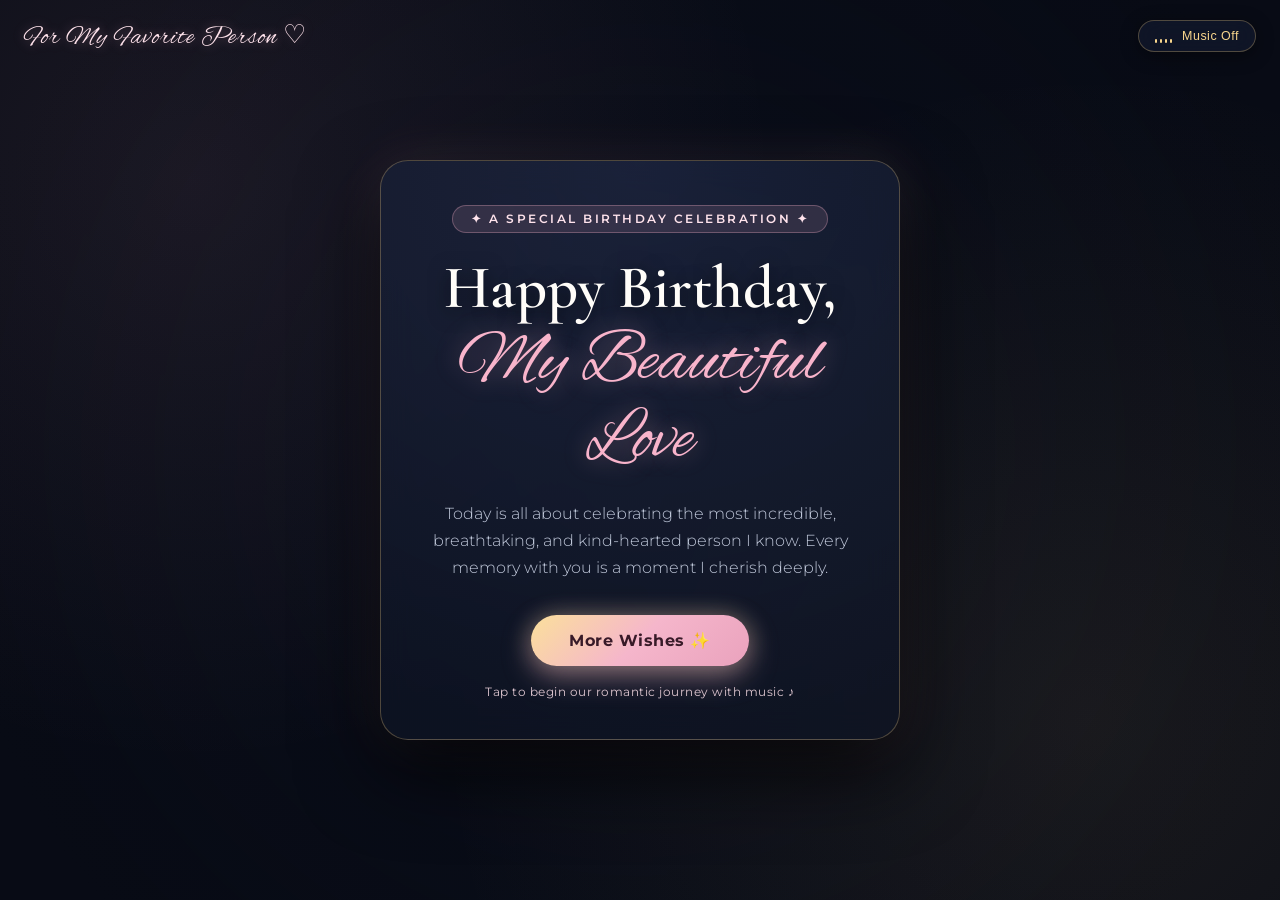
==== birthday_wishes_with_your_song.html @ e253867d "Romantic Birthday Surprise Website" ====
<!DOCTYPE html>
<html lang="en">
<head>
  <meta charset="utf-8">
  <meta name="viewport" content="width=device-width, initial-scale=1, viewport-fit=cover, maximum-scale=1">
  <meta name="theme-color" content="#080B15">
  <meta name="apple-mobile-web-app-capable" content="yes">
  <meta name="apple-mobile-web-app-status-bar-style" content="black-translucent">
  <title>Happy Birthday, My Love · A Romantic Celebration</title>
  <style>
/* ==========================================================================
   ROMANTIC CINEMATIC BIRTHDAY EXPERIENCE
   Theme: Midnight Navy, Soft Blush Pink, Warm Champagne Gold, Creamy White
   ========================================================================== */

@import url('https://fonts.googleapis.com/css2?family=Alex+Brush&family=Cormorant+Garamond:ital,wght@0,400;0,600;0,700;1,400;1,600&family=Montserrat:wght@300;400;500;600;700&display=swap');

:root {
  --midnight-deep: #080B15;
  --midnight-base: #0E1424;
  --midnight-card: #151D33;
  --midnight-glass: rgba(18, 26, 47, 0.72);
  --blush-light: #FFE3EC;
  --blush-base: #F8B4CB;
  --blush-deep: #D47A9A;
  --gold-warm: #F7D58C;
  --gold-champagne: #E6C27A;
  --gold-glow: rgba(247, 213, 140, 0.35);
  --cream-white: #FFFDF9;
  --cream-soft: #F5EFEB;
  --text-muted: #C0C8DA;
  --shadow-cinema: 0 25px 60px rgba(0, 0, 0, 0.75), 0 0 40px rgba(248, 180, 203, 0.15);
  --border-gold: 1px solid rgba(230, 194, 122, 0.3);
  --border-glass: 1px solid rgba(255, 255, 255, 0.14);
}

* {
  box-sizing: border-box;
  margin: 0;
  padding: 0;
  -webkit-tap-highlight-color: transparent;
}

html, body {
  width: 100%;
  height: 100%;
  overflow-x: hidden;
  background-color: var(--midnight-deep);
  color: var(--cream-white);
  font-family: 'Montserrat', -apple-system, BlinkMacSystemFont, "Segoe UI", Roboto, sans-serif;
  user-select: none;
  -webkit-font-smoothing: antialiased;
}

/* Background Canvas for Starbursts and Bokeh */
#ambientCanvas {
  position: fixed;
  inset: 0;
  width: 100vw;
  height: 100vh;
  pointer-events: none;
  z-index: 1;
}

/* Ambient Radial Lighting */
.ambient-glow {
  position: fixed;
  inset: 0;
  pointer-events: none;
  z-index: 2;
  background: 
    radial-gradient(circle at 15% 20%, rgba(248, 180, 203, 0.08) 0%, transparent 45%),
    radial-gradient(circle at 85% 80%, rgba(230, 194, 122, 0.08) 0%, transparent 50%),
    radial-gradient(circle at 50% 50%, rgba(14, 20, 36, 0.4) 0%, var(--midnight-deep) 90%);
}

/* Main Container */
.app-container {
  position: relative;
  width: 100%;
  height: 100svh;
  min-height: 100svh;
  z-index: 5;
  display: flex;
  flex-direction: column;
  overflow: hidden;
}

/* Top Navigation / Status Header */
.top-header {
  position: absolute;
  top: 0;
  left: 0;
  right: 0;
  padding: 18px 24px;
  display: flex;
  justify-content: space-between;
  align-items: center;
  z-index: 30;
  pointer-events: auto;
}

.brand-kicker {
  font-family: 'Alex Brush', cursive;
  font-size: 1.65rem;
  color: var(--blush-light);
  letter-spacing: 1px;
  text-shadow: 0 0 12px rgba(248, 180, 203, 0.4);
}

/* Music Control Button */
.music-toggle-btn {
  display: flex;
  align-items: center;
  gap: 10px;
  padding: 8px 16px;
  border-radius: 999px;
  background: var(--midnight-glass);
  backdrop-filter: blur(12px);
  -webkit-backdrop-filter: blur(12px);
  border: var(--border-gold);
  color: var(--gold-warm);
  font-size: 0.78rem;
  font-weight: 500;
  letter-spacing: 0.5px;
  cursor: pointer;
  box-shadow: 0 4px 18px rgba(0, 0, 0, 0.4);
  transition: all 0.3s cubic-bezier(0.16, 1, 0.3, 1);
}

.music-toggle-btn:hover {
  transform: translateY(-2px);
  box-shadow: 0 6px 24px rgba(247, 213, 140, 0.25);
  background: rgba(26, 36, 64, 0.85);
}

.sound-bars {
  display: flex;
  align-items: flex-end;
  gap: 2.5px;
  height: 14px;
}

.sound-bar {
  width: 2.5px;
  height: 4px;
  background: var(--gold-warm);
  border-radius: 2px;
  transition: height 0.2s ease;
}

.sound-bars.playing .sound-bar:nth-child(1) { animation: wave 1s infinite ease-in-out; }
.sound-bars.playing .sound-bar:nth-child(2) { animation: wave 0.8s infinite ease-in-out 0.2s; }
.sound-bars.playing .sound-bar:nth-child(3) { animation: wave 1.1s infinite ease-in-out 0.4s; }
.sound-bars.playing .sound-bar:nth-child(4) { animation: wave 0.9s infinite ease-in-out 0.1s; }

@keyframes wave {
  0%, 100% { height: 4px; }
  50% { height: 14px; }
}

/* ==========================================================================
   VIEW SCREENS: Welcome, Cinema, Finale
   ========================================================================== */

.view-section {
  position: absolute;
  inset: 0;
  width: 100%;
  height: 100%;
  opacity: 0;
  visibility: hidden;
  pointer-events: none;
  transition: opacity 0.8s cubic-bezier(0.4, 0, 0.2, 1), visibility 0.8s;
  display: flex;
  flex-direction: column;
  justify-content: center;
  align-items: center;
}

.view-section.active {
  opacity: 1;
  visibility: visible;
  pointer-events: auto;
}

/* ==========================================================================
   SCREEN 1: WELCOME SCREEN
   ========================================================================== */
#welcomeScreen {
  padding: 30px 20px;
  text-align: center;
}

.welcome-card {
  position: relative;
  max-width: 520px;
  width: 90%;
  padding: 44px 32px 40px;
  border-radius: 28px;
  background: radial-gradient(120% 100% at 50% 0%, rgba(35, 46, 78, 0.6) 0%, rgba(14, 20, 36, 0.8) 100%);
  backdrop-filter: blur(16px);
  -webkit-backdrop-filter: blur(16px);
  border: var(--border-gold);
  box-shadow: 0 30px 80px rgba(0, 0, 0, 0.8), 0 0 50px rgba(248, 180, 203, 0.12);
  animation: cardEntrance 1.2s cubic-bezier(0.16, 1, 0.3, 1) both;
}

@keyframes cardEntrance {
  from {
    opacity: 0;
    transform: translateY(30px) scale(0.96);
  }
  to {
    opacity: 1;
    transform: translateY(0) scale(1);
  }
}

.welcome-badge {
  display: inline-block;
  padding: 6px 18px;
  border-radius: 999px;
  background: rgba(248, 180, 203, 0.12);
  border: 1px solid rgba(248, 180, 203, 0.3);
  font-size: 0.72rem;
  letter-spacing: 2.5px;
  text-transform: uppercase;
  color: var(--blush-light);
  font-weight: 600;
  margin-bottom: 22px;
}

.welcome-title {
  font-family: 'Cormorant Garamond', serif;
  font-size: clamp(2.6rem, 7vw, 3.8rem);
  font-weight: 600;
  line-height: 1.08;
  color: var(--cream-white);
  margin-bottom: 18px;
  text-shadow: 0 4px 20px rgba(0, 0, 0, 0.6);
}

.welcome-title span.script {
  display: block;
  font-family: 'Alex Brush', cursive;
  font-size: clamp(3rem, 9vw, 4.5rem);
  color: var(--blush-base);
  font-weight: 400;
  margin-top: 6px;
  text-shadow: 0 0 25px rgba(248, 180, 203, 0.4);
}

.welcome-text {
  font-size: 1rem;
  line-height: 1.7;
  color: var(--text-muted);
  margin-bottom: 34px;
  font-weight: 300;
  max-width: 44ch;
  margin-left: auto;
  margin-right: auto;
}

/* Primary CTA Button */
.btn-primary-glow {
  position: relative;
  display: inline-flex;
  align-items: center;
  justify-content: center;
  gap: 12px;
  padding: 16px 38px;
  border-radius: 999px;
  background: linear-gradient(135deg, #FBE09B 0%, #F5B6CB 50%, #EAA2BD 100%);
  color: #381A28;
  font-family: 'Montserrat', sans-serif;
  font-size: 1rem;
  font-weight: 700;
  letter-spacing: 0.5px;
  border: none;
  cursor: pointer;
  box-shadow: 0 10px 30px rgba(245, 182, 203, 0.4), 0 0 25px rgba(251, 224, 155, 0.3);
  transition: all 0.35s cubic-bezier(0.16, 1, 0.3, 1);
  overflow: hidden;
}

.btn-primary-glow:before {
  content: '';
  position: absolute;
  top: 0;
  left: -100%;
  width: 100%;
  height: 100%;
  background: linear-gradient(90deg, transparent, rgba(255, 255, 255, 0.5), transparent);
  transition: left 0.7s ease;
}

.btn-primary-glow:hover {
  transform: translateY(-3px) scale(1.02);
  box-shadow: 0 15px 40px rgba(245, 182, 203, 0.6), 0 0 35px rgba(251, 224, 155, 0.5);
}

.btn-primary-glow:hover:before {
  left: 100%;
}

.btn-primary-glow:active {
  transform: translateY(0) scale(0.98);
}

.welcome-note {
  font-size: 0.78rem;
  color: var(--blush-light);
  margin-top: 18px;
  opacity: 0.85;
  letter-spacing: 0.5px;
}

/* ==========================================================================
   SCREEN 2: CINEMATIC HORIZONTAL GALLERY
   ========================================================================== */
#cinemaScreen {
  padding: 68px 16px 20px;
  justify-content: space-between;
}

/* Progress Bar at Top of Cinema View */
.cinema-progress-container {
  width: 100%;
  max-width: 860px;
  display: flex;
  align-items: center;
  gap: 6px;
  margin-bottom: 12px;
}

.progress-segment {
  flex: 1;
  height: 3.5px;
  background: rgba(255, 255, 255, 0.16);
  border-radius: 4px;
  overflow: hidden;
  position: relative;
  cursor: pointer;
}

.progress-segment-fill {
  position: absolute;
  top: 0;
  left: 0;
  height: 100%;
  width: 0%;
  background: linear-gradient(90deg, var(--gold-champagne), var(--blush-base));
  border-radius: 4px;
  box-shadow: 0 0 8px var(--gold-warm);
  transition: width 0.1s linear;
}

.progress-segment.completed .progress-segment-fill {
  width: 100% !important;
}

/* Cinema Frame: Horizontal Widescreen Layout */
.cinema-viewport {
  position: relative;
  width: 100%;
  max-width: 920px;
  aspect-ratio: 16 / 9;
  max-height: 52vh;
  border-radius: 20px;
  overflow: hidden;
  background: #000;
  border: 1px solid rgba(247, 213, 140, 0.28);
  box-shadow: var(--shadow-cinema);
  display: flex;
  align-items: center;
  justify-content: center;
}

/* Ambient Blurred Glow Backdrop (from current photo) */
.cinema-ambient-bg {
  position: absolute;
  inset: -15%;
  width: 130%;
  height: 130%;
  background-size: cover;
  background-position: center;
  filter: blur(32px) brightness(0.65) saturate(1.3);
  transform: scale(1.1);
  transition: background-image 0.8s cubic-bezier(0.4, 0, 0.2, 1);
  pointer-events: none;
  opacity: 0.9;
}

/* Cinema Letterbox Vignette */
.cinema-vignette {
  position: absolute;
  inset: 0;
  background: radial-gradient(circle at center, rgba(0, 0, 0, 0.05) 30%, rgba(8, 11, 21, 0.75) 100%);
  pointer-events: none;
  z-index: 2;
}

/* Foreground Centered Photo (100% uncropped & preserved faces) */
.cinema-stage-wrapper {
  position: relative;
  width: 100%;
  height: 100%;
  display: flex;
  align-items: center;
  justify-content: center;
  z-index: 3;
  padding: 12px;
}

.hero-photo-wrapper {
  position: relative;
  max-width: 100%;
  max-height: 100%;
  display: flex;
  align-items: center;
  justify-content: center;
  will-change: transform, opacity, filter;
}

.hero-photo {
  max-width: 100%;
  max-height: calc(52vh - 24px);
  object-fit: contain;
  border-radius: 12px;
  box-shadow: 0 10px 35px rgba(0, 0, 0, 0.6), 0 0 20px rgba(0, 0, 0, 0.4);
  border: 1px solid rgba(255, 255, 255, 0.2);
  display: block;
}

/* Subtle Film Light-Sweep Shimmer */
.cinema-lens-flare {
  position: absolute;
  inset: 0;
  pointer-events: none;
  background: linear-gradient(135deg, rgba(255, 255, 255, 0.12) 0%, transparent 40%, rgba(248, 180, 203, 0.08) 100%);
  z-index: 4;
}

/* Caption and Memory Badge Area */
.cinema-details {
  width: 100%;
  max-width: 820px;
  margin-top: 14px;
  text-align: center;
  display: flex;
  flex-direction: column;
  align-items: center;
}

.memory-indicator {
  display: flex;
  align-items: center;
  gap: 8px;
  font-size: 0.72rem;
  letter-spacing: 2.2px;
  text-transform: uppercase;
  color: var(--gold-champagne);
  font-weight: 600;
  margin-bottom: 8px;
}

.memory-indicator span.sparkle {
  color: var(--blush-base);
}

.cinema-caption {
  font-family: 'Cormorant Garamond', serif;
  font-size: clamp(1.2rem, 3.2vw, 1.7rem);
  font-weight: 500;
  line-height: 1.4;
  color: var(--cream-white);
  min-height: 2.8em;
  display: flex;
  align-items: center;
  justify-content: center;
  padding: 0 16px;
  transition: opacity 0.4s ease, transform 0.4s ease;
}

/* Cinema Bottom Navigation Controls */
.cinema-controls-bar {
  width: 100%;
  max-width: 620px;
  display: flex;
  align-items: center;
  justify-content: center;
  gap: 18px;
  margin-top: 8px;
  padding-bottom: 14px;
}

.btn-nav {
  display: inline-flex;
  align-items: center;
  gap: 8px;
  padding: 10px 22px;
  border-radius: 999px;
  background: var(--midnight-glass);
  backdrop-filter: blur(10px);
  -webkit-backdrop-filter: blur(10px);
  border: var(--border-glass);
  color: var(--cream-soft);
  font-family: 'Montserrat', sans-serif;
  font-size: 0.85rem;
  font-weight: 600;
  letter-spacing: 0.5px;
  cursor: pointer;
  transition: all 0.3s ease;
  min-height: 42px;
}

.btn-nav:hover:not(:disabled) {
  background: rgba(35, 48, 80, 0.85);
  border-color: var(--gold-warm);
  color: var(--gold-warm);
  transform: translateY(-2px);
}

.btn-nav:disabled {
  opacity: 0.35;
  cursor: not-allowed;
}

.btn-nav.btn-nav-primary {
  background: linear-gradient(135deg, rgba(247, 213, 140, 0.25), rgba(248, 180, 203, 0.25));
  border: var(--border-gold);
  color: var(--gold-warm);
  padding: 10px 26px;
}

.btn-nav.btn-nav-primary:hover:not(:disabled) {
  background: linear-gradient(135deg, rgba(247, 213, 140, 0.4), rgba(248, 180, 203, 0.4));
  box-shadow: 0 0 20px var(--gold-glow);
}

/* Auto-Play Toggle Pill */
.btn-autoplay-toggle {
  display: inline-flex;
  align-items: center;
  gap: 6px;
  padding: 8px 14px;
  border-radius: 999px;
  background: rgba(255, 255, 255, 0.06);
  border: 1px solid rgba(255, 255, 255, 0.12);
  color: var(--text-muted);
  font-size: 0.72rem;
  cursor: pointer;
  transition: all 0.25s ease;
}

.btn-autoplay-toggle.active {
  color: var(--gold-warm);
  border-color: rgba(247, 213, 140, 0.4);
}

/* ==========================================================================
   10 UNIQUE ELEGANT CINEMATIC ENTRANCE ANIMATIONS
   ========================================================================== */

/* 1. Golden Bloom (Soft blur-to-sharp fade with warm radiance) */
.anim-bloom {
  animation: entranceBloom 1.2s cubic-bezier(0.16, 1, 0.3, 1) both;
}
@keyframes entranceBloom {
  0% {
    opacity: 0;
    filter: blur(16px) brightness(1.3);
    transform: scale(1.08);
  }
  100% {
    opacity: 1;
    filter: blur(0px) brightness(1);
    transform: scale(1);
  }
}

/* 2. Ken Burns Cinematic Drift (Slow zoom & subtle pan) */
.anim-zoom {
  animation: entranceZoom 1.3s cubic-bezier(0.16, 1, 0.3, 1) both;
}
@keyframes entranceZoom {
  0% {
    opacity: 0;
    transform: scale(0.9) translateY(12px);
  }
  70% {
    opacity: 1;
    transform: scale(1.03) translateY(-2px);
  }
  100% {
    opacity: 1;
    transform: scale(1) translateY(0);
  }
}

/* 3. Dreamy Silk Slide (Smooth horizontal glide with depth) */
.anim-slide {
  animation: entranceSlide 1.25s cubic-bezier(0.2, 0.8, 0.2, 1) both;
}
@keyframes entranceSlide {
  0% {
    opacity: 0;
    transform: translateX(-45px) scale(0.94);
    filter: blur(6px);
  }
  100% {
    opacity: 1;
    transform: translateX(0) scale(1);
    filter: blur(0);
  }
}

/* 4. 3D Horizon Tilt (Intimate perspective unfold) */
.anim-tilt {
  animation: entranceTilt 1.3s cubic-bezier(0.16, 1, 0.3, 1) both;
}
@keyframes entranceTilt {
  0% {
    opacity: 0;
    transform: perspective(1000px) rotateX(-16deg) translateY(24px) scale(0.92);
  }
  100% {
    opacity: 1;
    transform: perspective(1000px) rotateX(0deg) translateY(0) scale(1);
  }
}

/* 5. Celestial Float-In (Weightless ascending reveal) */
.anim-float {
  animation: entranceFloat 1.25s cubic-bezier(0.16, 1, 0.3, 1) both;
}
@keyframes entranceFloat {
  0% {
    opacity: 0;
    transform: translateY(40px) scale(0.93);
    filter: blur(8px);
  }
  65% {
    opacity: 1;
    transform: translateY(-5px) scale(1.01);
    filter: blur(0);
  }
  100% {
    opacity: 1;
    transform: translateY(0) scale(1);
  }
}

/* 6. Heartbeat Prism Unveil (Soft radiant pulse & lens flare shimmer) */
.anim-shimmer {
  animation: entranceShimmer 1.25s cubic-bezier(0.16, 1, 0.3, 1) both;
}
@keyframes entranceShimmer {
  0% {
    opacity: 0;
    transform: scale(0.85);
    filter: brightness(1.4) drop-shadow(0 0 30px var(--blush-base));
  }
  60% {
    opacity: 1;
    transform: scale(1.02);
    filter: brightness(1.1) drop-shadow(0 0 15px var(--gold-warm));
  }
  100% {
    opacity: 1;
    transform: scale(1);
    filter: brightness(1) drop-shadow(0 0 0px transparent);
  }
}

/* 7. Cinema Shutter Dissolve (Radial silky aperture expand) */
.anim-shutter {
  animation: entranceShutter 1.3s cubic-bezier(0.16, 1, 0.3, 1) both;
}
@keyframes entranceShutter {
  0% {
    opacity: 0;
    clip-path: circle(25% at 50% 50%);
    transform: scale(1.08);
  }
  100% {
    opacity: 1;
    clip-path: circle(100% at 50% 50%);
    transform: scale(1);
  }
}

/* 8. Golden Hour Swirl (3D angled glide with luxury ease) */
.anim-swirl {
  animation: entranceSwirl 1.3s cubic-bezier(0.16, 1, 0.3, 1) both;
}
@keyframes entranceSwirl {
  0% {
    opacity: 0;
    transform: perspective(900px) rotateY(15deg) translateX(35px) scale(0.92);
  }
  100% {
    opacity: 1;
    transform: perspective(900px) rotateY(0deg) translateX(0) scale(1);
  }
}

/* 9. Ethereal Mirage Reveal (Dreamlike wave & depth settle) */
.anim-mirage {
  animation: entranceMirage 1.3s cubic-bezier(0.16, 1, 0.3, 1) both;
}
@keyframes entranceMirage {
  0% {
    opacity: 0;
    transform: scale(1.12);
    filter: blur(14px) saturate(0.7);
  }
  100% {
    opacity: 1;
    transform: scale(1);
    filter: blur(0px) saturate(1);
  }
}

/* 10. Grand Twilight Crescendo (Expansive zoom-out to pure radiance) */
.anim-crescendo {
  animation: entranceCrescendo 1.35s cubic-bezier(0.16, 1, 0.3, 1) both;
}
@keyframes entranceCrescendo {
  0% {
    opacity: 0;
    transform: scale(1.18);
    filter: brightness(1.3) contrast(1.1);
  }
  60% {
    opacity: 1;
    transform: scale(0.98);
  }
  100% {
    opacity: 1;
    transform: scale(1);
    filter: brightness(1) contrast(1);
  }
}

/* ==========================================================================
   SCREEN 3: FINALE SCREEN
   ========================================================================== */
#finaleScreen {
  padding: 40px 20px;
  text-align: center;
  overflow-y: auto;
}

.finale-card {
  position: relative;
  max-width: 580px;
  width: 90%;
  padding: 42px 32px 38px;
  border-radius: 30px;
  background: radial-gradient(120% 100% at 50% 0%, rgba(35, 46, 78, 0.65) 0%, rgba(14, 20, 36, 0.88) 100%);
  backdrop-filter: blur(18px);
  -webkit-backdrop-filter: blur(18px);
  border: var(--border-gold);
  box-shadow: 0 30px 90px rgba(0, 0, 0, 0.85), 0 0 50px rgba(247, 213, 140, 0.15);
  animation: cardEntrance 1.2s cubic-bezier(0.16, 1, 0.3, 1) both;
  margin: auto;
}

/* Animated Glowing Heart */
.heart-pulsing-wrapper {
  position: relative;
  width: 80px;
  height: 80px;
  margin: 0 auto 20px;
  display: flex;
  align-items: center;
  justify-content: center;
}

.heart-svg {
  width: 64px;
  height: 64px;
  fill: url(#heartGradient);
  filter: drop-shadow(0 0 16px rgba(248, 180, 203, 0.7));
  animation: heartPulse 1.8s infinite ease-in-out;
}

@keyframes heartPulse {
  0%, 100% {
    transform: scale(1);
    filter: drop-shadow(0 0 14px rgba(248, 180, 203, 0.6));
  }
  50% {
    transform: scale(1.16);
    filter: drop-shadow(0 0 28px rgba(248, 180, 203, 0.95)) drop-shadow(0 0 45px rgba(247, 213, 140, 0.5));
  }
}

.finale-kicker {
  font-family: 'Alex Brush', cursive;
  font-size: 2.2rem;
  color: var(--gold-warm);
  margin-bottom: 6px;
  text-shadow: 0 0 16px rgba(247, 213, 140, 0.4);
}

.finale-title {
  font-family: 'Cormorant Garamond', serif;
  font-size: clamp(2.4rem, 6.5vw, 3.4rem);
  font-weight: 700;
  line-height: 1.1;
  color: var(--cream-white);
  margin-bottom: 20px;
}

.finale-letter {
  position: relative;
  border-radius: 18px;
  background: rgba(255, 255, 255, 0.04);
  border: 1px solid rgba(255, 255, 255, 0.08);
  padding: 24px 22px;
  margin-bottom: 28px;
  text-align: center;
}

.finale-letter p {
  font-size: 0.98rem;
  line-height: 1.8;
  color: var(--cream-soft);
  font-weight: 300;
  margin-bottom: 14px;
}

.finale-letter p:last-child {
  margin-bottom: 0;
  font-family: 'Cormorant Garamond', serif;
  font-size: 1.35rem;
  font-style: italic;
  font-weight: 600;
  color: var(--blush-light);
}

.finale-buttons {
  display: flex;
  justify-content: center;
  gap: 14px;
  flex-wrap: wrap;
}

/* Floating Interactive Burst Hearts */
.floating-heart {
  position: fixed;
  pointer-events: none;
  z-index: 50;
  color: var(--blush-base);
  animation: floatHeartUp 4.2s linear forwards;
  filter: drop-shadow(0 2px 8px rgba(248, 180, 203, 0.6));
}

@keyframes floatHeartUp {
  0% {
    opacity: 0;
    transform: translateY(0) scale(0.6) rotate(0deg);
  }
  15% {
    opacity: 0.95;
  }
  90% {
    opacity: 0.9;
  }
  100% {
    opacity: 0;
    transform: translateY(-110vh) scale(1.3) rotate(35deg);
  }
}

/* ==========================================================================
   RESPONSIVE DESIGN (MOBILE & TABLET OPTIMIZATIONS)
   ========================================================================== */

@media (max-width: 768px) {
  #cinemaScreen {
    padding: 62px 14px 16px;
  }

  .cinema-viewport {
    aspect-ratio: 16 / 10;
    max-height: 48vh;
    border-radius: 16px;
  }

  .hero-photo {
    max-height: calc(48vh - 20px);
  }

  .cinema-caption {
    font-size: 1.25rem;
    min-height: 3.2em;
    padding: 0 8px;
  }

  .cinema-controls-bar {
    gap: 10px;
    margin-top: 4px;
    padding-bottom: 8px;
  }

  .btn-nav {
    padding: 9px 18px;
    font-size: 0.8rem;
  }

  .welcome-card, .finale-card {
    padding: 34px 22px 30px;
  }
}

@media (max-width: 480px) {
  .top-header {
    padding: 14px 16px;
  }

  .brand-kicker {
    font-size: 1.4rem;
  }

  .music-toggle-btn {
    padding: 6px 12px;
    font-size: 0.72rem;
  }

  .cinema-viewport {
    aspect-ratio: 4 / 3;
    max-height: 44vh;
  }

  .hero-photo {
    max-height: calc(44vh - 16px);
  }

  .cinema-caption {
    font-size: 1.12rem;
    line-height: 1.35;
  }

  .btn-nav {
    padding: 8px 14px;
    font-size: 0.78rem;
  }

  .btn-autoplay-toggle {
    display: none; /* Hide toggle on very small screens to keep layout clean */
  }
}

/* Accessibility / Reduced Motion */
@media (prefers-reduced-motion: reduce) {
  *, *::before, *::after {
    animation-duration: 0.01ms !important;
    animation-iteration-count: 1 !important;
    transition-duration: 0.01ms !important;
  }
}

</style>
</head>
<body>

  <!-- Ambient Particle Canvas for Starlight & Bokeh -->
  <canvas id="ambientCanvas"></canvas>
  <div class="ambient-glow"></div>

  <!-- Main Application Container -->
  <div class="app-container">

    <!-- Top Navigation & Music Controls -->
    <header class="top-header">
      <div class="brand-kicker">For My Favorite Person ♡</div>
      <button id="musicToggleBtn" class="music-toggle-btn" aria-label="Toggle background music">
        <div id="soundBars" class="sound-bars">
          <div class="sound-bar"></div>
          <div class="sound-bar"></div>
          <div class="sound-bar"></div>
          <div class="sound-bar"></div>
        </div>
        <span id="musicBtnText">Music Off</span>
      </button>
    </header>

    <!-- ====================================================================
         VIEW 1: WELCOME SCREEN
         ==================================================================== -->
    <section id="welcomeScreen" class="view-section active" aria-label="Birthday Welcome Greeting">
      <div class="welcome-card">
        <div class="welcome-badge">✦ A Special Birthday Celebration ✦</div>
        <h1 class="welcome-title">
          Happy Birthday,
          <span class="script">My Beautiful Love</span>
        </h1>
        <p class="welcome-text">
          Today is all about celebrating the most incredible, breathtaking, and kind-hearted person I know.
          Every memory with you is a moment I cherish deeply.
        </p>
        <button id="btnMoreWishes" class="btn-primary-glow">
          <span>More Wishes ✨</span>
        </button>
        <div class="welcome-note">Tap to begin our romantic journey with music ♪</div>
      </div>
    </section>

    <!-- ====================================================================
         VIEW 2: CINEMATIC HORIZONTAL GALLERY
         ==================================================================== -->
    <section id="cinemaScreen" class="view-section" aria-label="Romantic Cinema Stage">
      
      <!-- Progress Bar (10 Story Segments) -->
      <div id="progressContainer" class="cinema-progress-container" aria-label="Story Progress">
        <!-- Segments dynamically rendered by script.js -->
      </div>

      <!-- Cinema Viewport (Wide Horizontal Frame) -->
      <div id="cinemaViewport" class="cinema-viewport">
        <!-- Ambient Blurred Background (Matches Current Photo) -->
        <div id="ambientBg" class="cinema-ambient-bg"></div>

        <!-- Cinema Letterbox Vignette -->
        <div class="cinema-vignette"></div>

        <!-- Cinema Stage: Hero Photo (100% Uncropped, Faces Preserved) -->
        <div class="cinema-stage-wrapper">
          <div id="photoWrapper" class="hero-photo-wrapper">
            <img id="heroPhoto" class="hero-photo" src="" alt="Romantic Memory">
          </div>
        </div>

        <!-- Subtle Film Flare -->
        <div class="cinema-lens-flare"></div>
      </div>

      <!-- Memory Badge and Romantic Caption -->
      <div class="cinema-details">
        <div id="memoryBadge" class="memory-indicator">
          <span class="sparkle">✦</span> MOMENT 01 OF 10 <span class="sparkle">✦</span>
        </div>
        <blockquote id="cinemaCaption" class="cinema-caption">
          “From the moment you stepped into my life, everything turned into poetry.”
        </blockquote>
      </div>

      <!-- Cinema Bottom Controls -->
      <div class="cinema-controls-bar">
        <button id="btnPrev" class="btn-nav" aria-label="Previous Memory" disabled>
          <span>❮</span> Previous
        </button>

        <button id="btnAutoplay" class="btn-autoplay-toggle active" aria-label="Toggle Auto Advance">
          <span>⏸</span> Pause Auto
        </button>

        <button id="btnNext" class="btn-nav" aria-label="Next Memory">
          Next <span>❯</span>
        </button>
      </div>

    </section>

    <!-- ====================================================================
         VIEW 3: FINALE CELEBRATION SCREEN
         ==================================================================== -->
    <section id="finaleScreen" class="view-section" aria-label="Birthday Grand Finale">
      <div class="finale-card">
        
        <!-- Pulsing Romantic Heart -->
        <div id="finaleHeart" class="heart-pulsing-wrapper" title="Tap for more hearts!">
          <svg class="heart-svg" viewBox="0 0 24 24" xmlns="http://www.w3.org/2000/svg">
            <defs>
              <linearGradient id="heartGradient" x1="0%" y1="0%" x2="100%" y2="100%">
                <stop offset="0%" stop-color="#F7D58C" />
                <stop offset="45%" stop-color="#F8B4CB" />
                <stop offset="100%" stop-color="#D47A9A" />
              </linearGradient>
            </defs>
            <path d="M12 21.35l-1.45-1.32C5.4 15.36 2 12.28 2 8.5 2 5.42 4.42 3 7.5 3c1.74 0 3.41.81 4.5 2.09C13.09 3.81 14.76 3 16.5 3 19.58 3 22 5.42 22 8.5c0 3.78-3.4 6.86-8.55 11.54L12 21.35z"/>
          </svg>
        </div>

        <div class="finale-kicker">Happy Birthday, Sweetheart</div>
        <h2 class="finale-title">To Many More Years of Us</h2>

        <div class="finale-letter">
          <p>
            May your new year be blessed with boundless laughter, peaceful mornings, and every dream your beautiful heart aspires to reach.
          </p>
          <p>
            Thank you for being my anchor, my sweetest joy, and my greatest blessing. No matter how many birthdays come and go, my love for you only grows deeper with every beat.
          </p>
          <p>
            I love you more than words could ever say. ♡
          </p>
        </div>

        <div class="finale-buttons">
          <button id="btnReplay" class="btn-primary-glow">
            <span>Replay Our Story ↺</span>
          </button>
        </div>

      </div>
    </section>

  </div>

  <!-- Background Music Audio Element -->
  <audio id="bgAudio" preload="auto" src="[data-uri]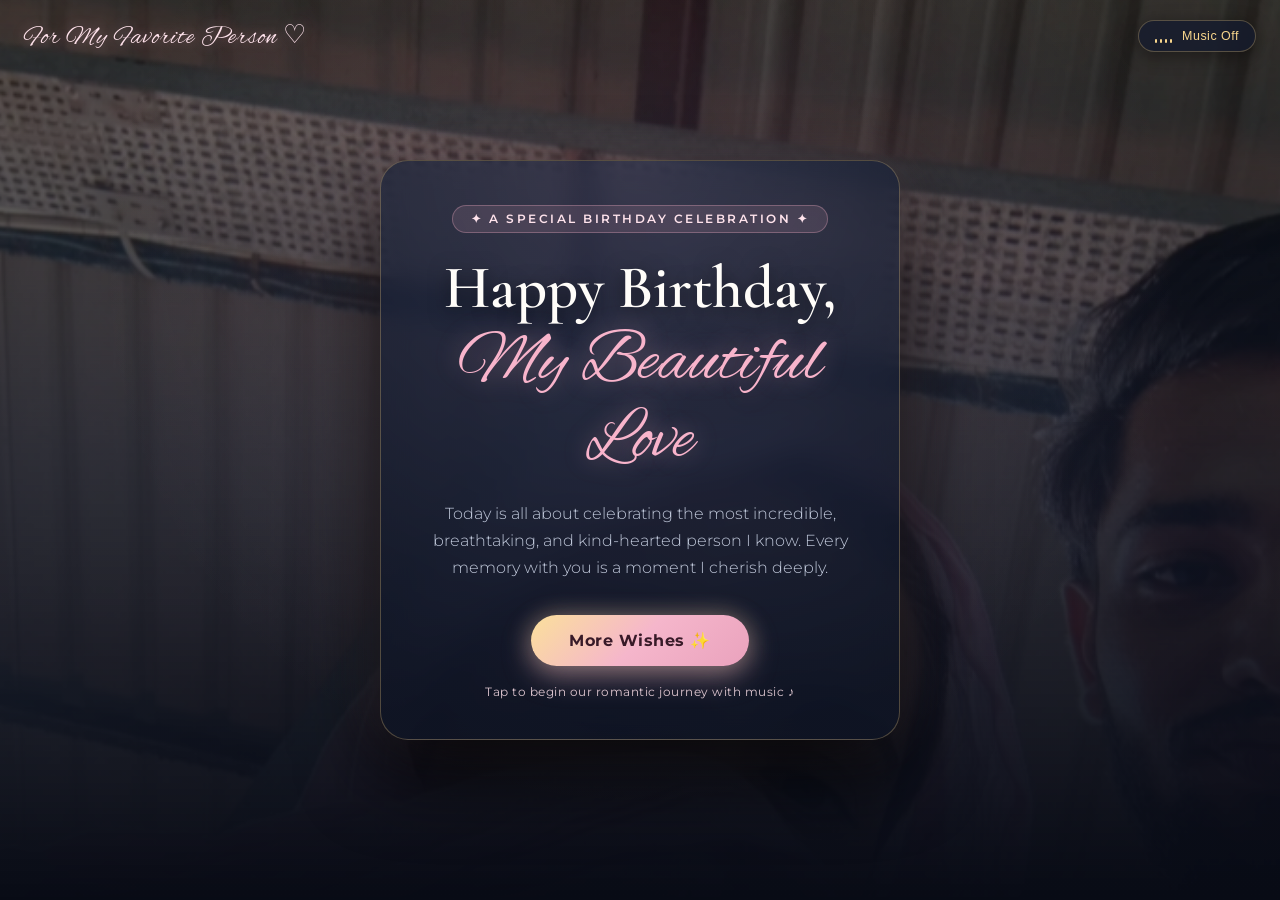
